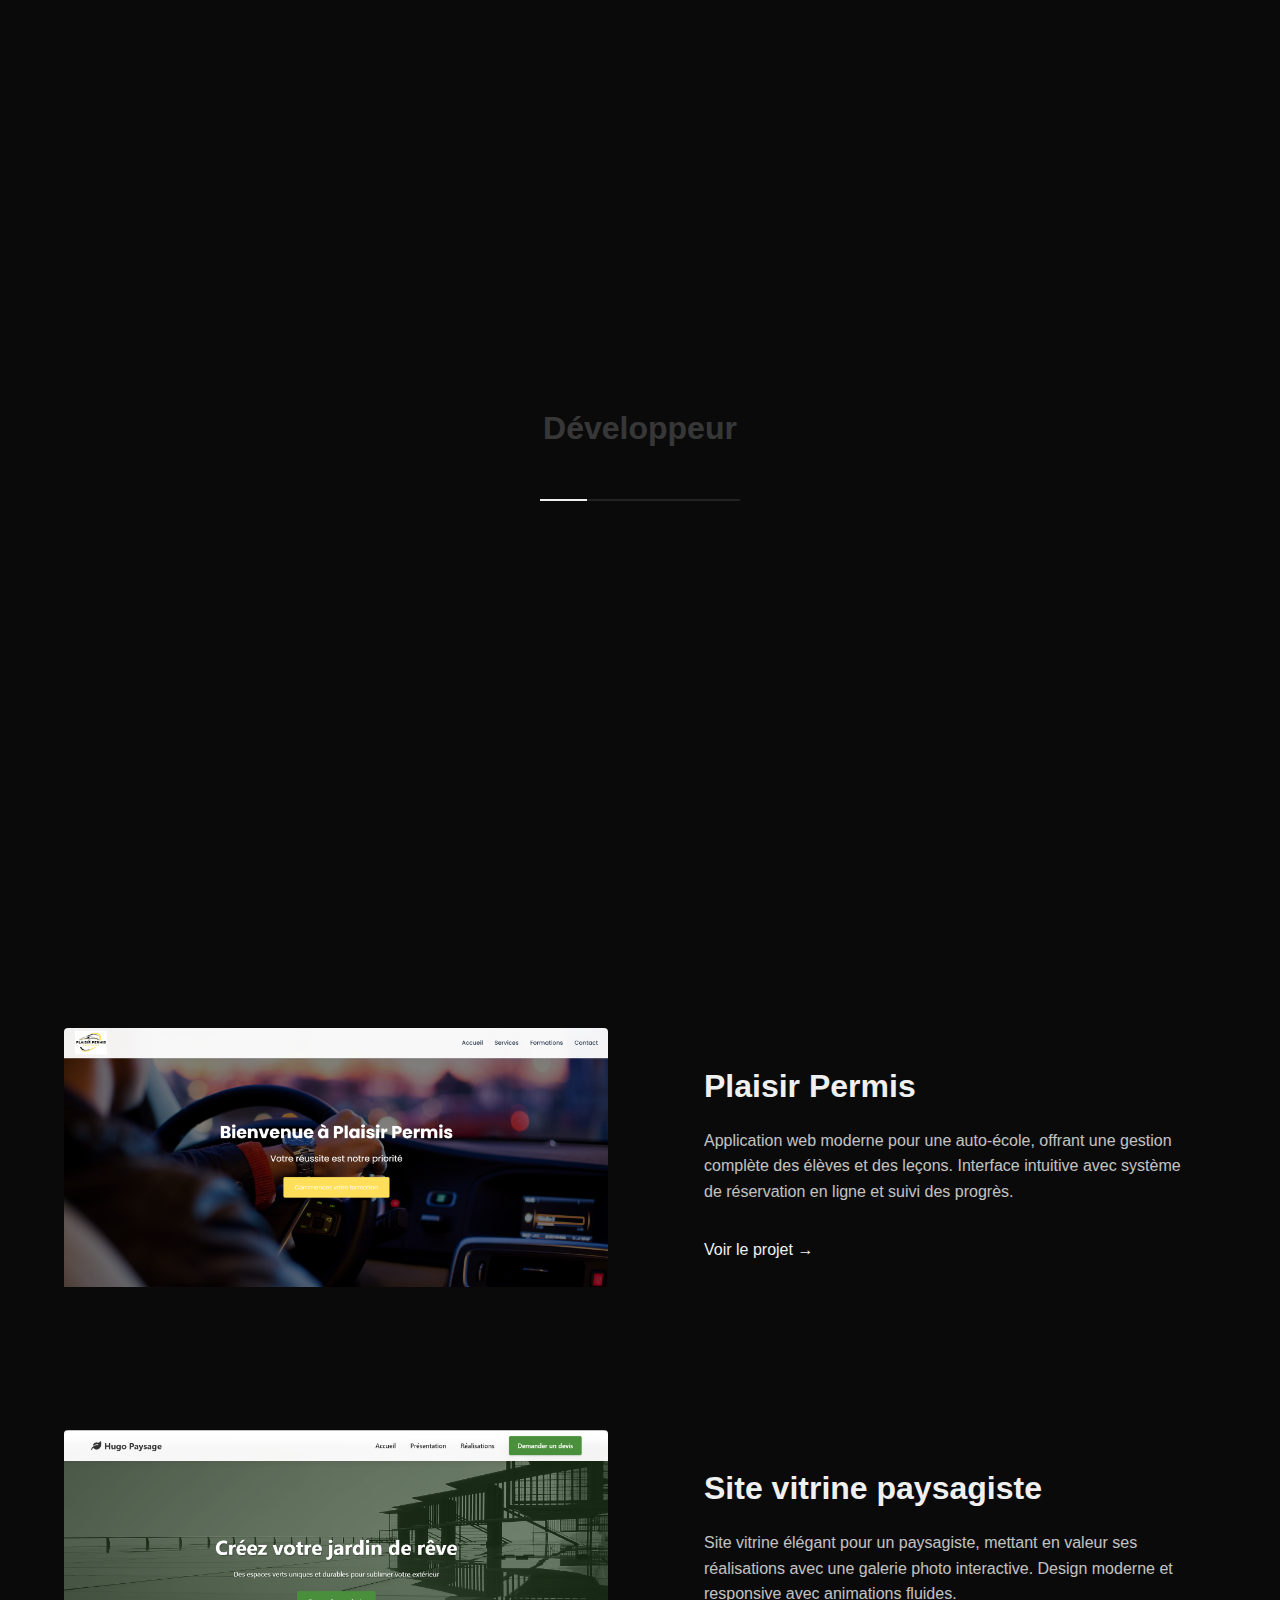
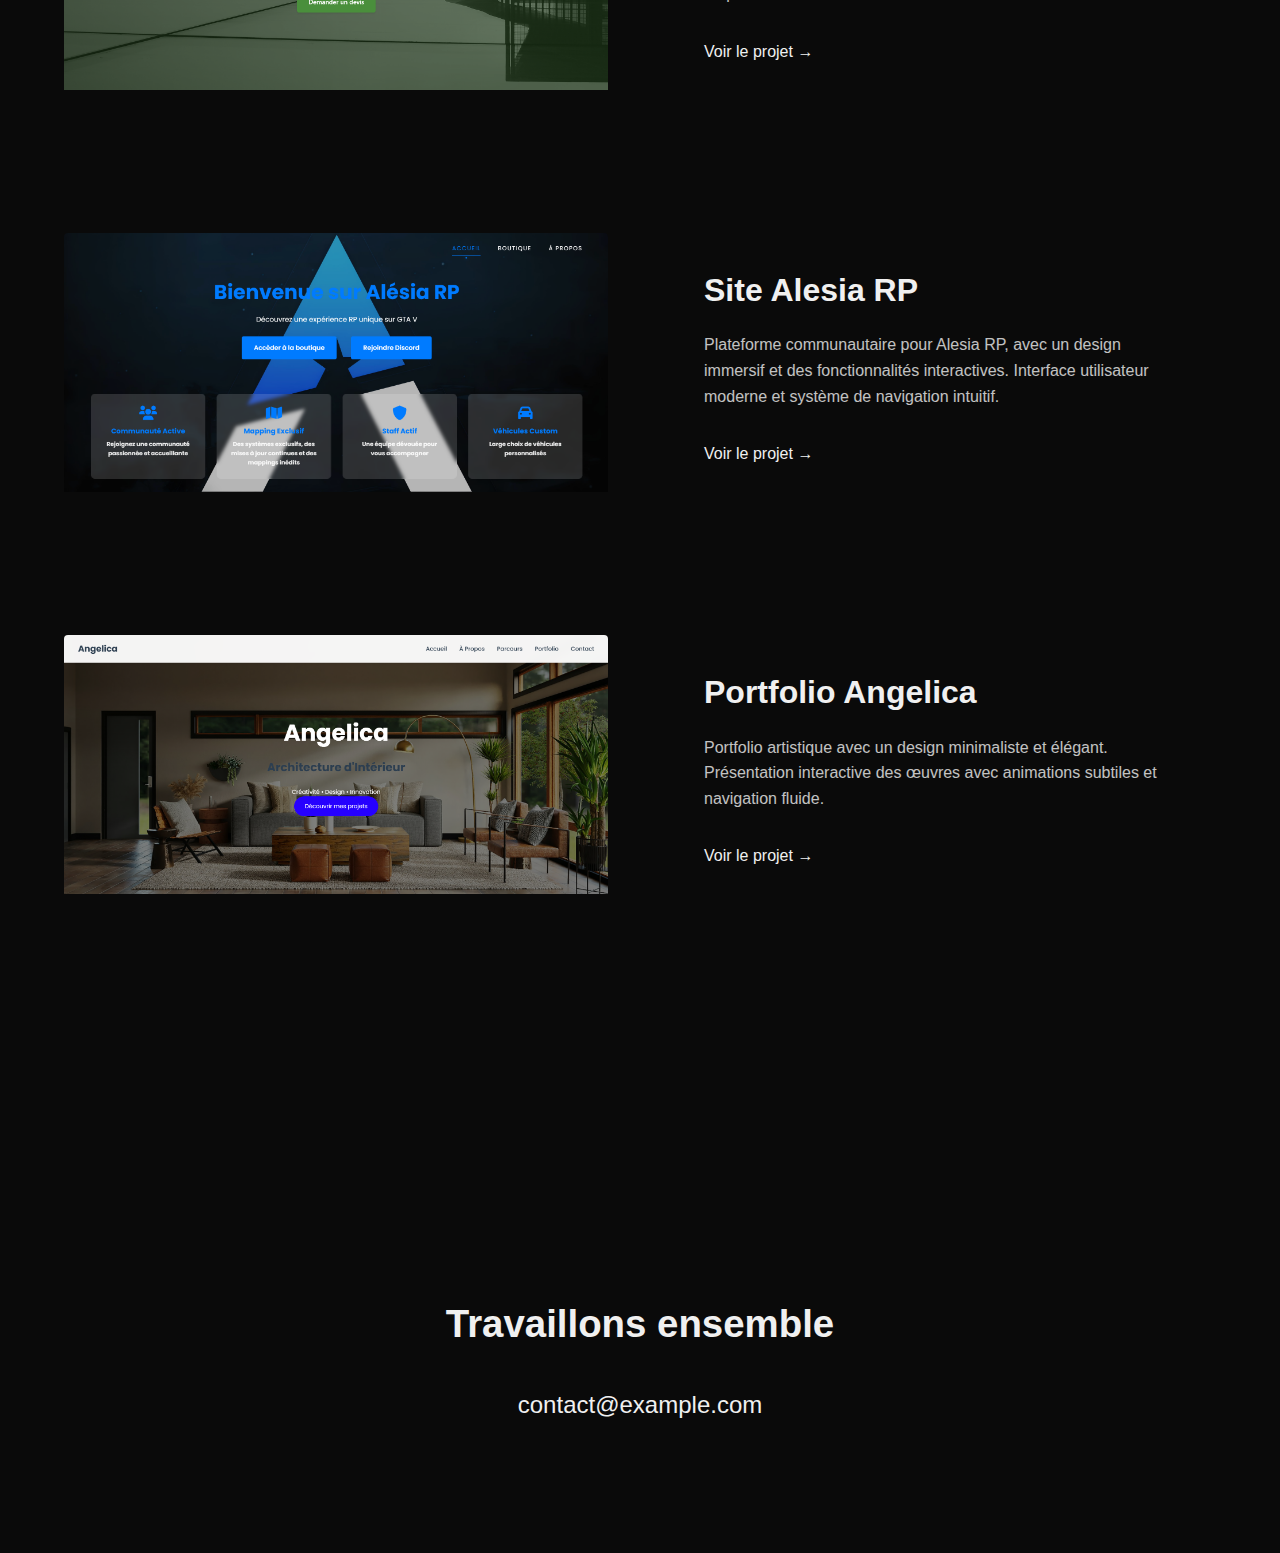
==== index.html @ d8896f44 "Initial commit" ====
<!DOCTYPE html>
<html lang="fr">
<head>
    <meta charset="UTF-8">
    <meta name="viewport" content="width=device-width, initial-scale=1.0">
    <title>Portfolio</title>
    <link rel="stylesheet" href="style.css">
    <link rel="stylesheet" href="https://cdn.jsdelivr.net/npm/locomotive-scroll@4.1.4/dist/locomotive-scroll.min.css">
    <script src="https://cdnjs.cloudflare.com/ajax/libs/gsap/3.12.4/gsap.min.js"></script>
</head>
<body data-scroll-container>
    <div class="loading-screen">
        <div class="loading-words">
            <span class="word">Développeur</span>
            <span class="word">Designer</span>
            <span class="word">Création</span>
        </div>
        <div class="loading-bar-container">
            <div class="loading-bar"></div>
        </div>
    </div>

    <div class="page-transition"></div>

    <header data-scroll-section>
        <nav>
            <div class="logo">Portfolio site web</div>
            <div class="nav-links">
                <a href="#about">À propos</a>
                <a href="#projects">Projets</a>
                <a href="#contact">Contact</a>
            </div>
        </nav>
        <div class="hero">
            <div class="hero-text-container">
                <h1 class="main-title" data-scroll data-scroll-speed="3">
                    Développeur Web
                    <span class="creative">Créatif</span>
                </h1>
                <p class="subtitle" data-scroll data-scroll-speed="2">
                    Création d'expériences web uniques
                </p>
            </div>
            <div class="hero-image" data-scroll data-scroll-speed="-2">
                <img src="https://images.unsplash.com/photo-1517694712202-14dd9538aa97" alt="Code créatif">
            </div>
        </div>
    </header>

    <main>
        <section id="projects" data-scroll-section>
            <div class="project-item" data-scroll data-scroll-speed="1">
                <div class="project-image">
                    <a href="https://plaisirpermis.onrender.com" target="_blank">
                        <img src="./images/plaisir-permis.png" alt="Plaisir Permis">
                    </a>
                </div>
                <div class="project-info">
                    <h2>Plaisir Permis</h2>
                    <p>Application web moderne pour une auto-école, offrant une gestion complète des élèves et des leçons. Interface intuitive avec système de réservation en ligne et suivi des progrès.</p>
                    <a href="https://plaisirpermis.onrender.com" class="project-link" target="_blank">Voir le projet →</a>
                </div>
            </div>

            <div class="project-item" data-scroll data-scroll-speed="1">
                <div class="project-image">
                    <a href="https://hugopaysagiste.onrender.com" target="_blank">
                        <img src="./images/hugo-paysagiste.png" alt="Hugo Paysagiste">
                    </a>
                </div>
                <div class="project-info">
                    <h2>Site vitrine paysagiste</h2>
                    <p>Site vitrine élégant pour un paysagiste, mettant en valeur ses réalisations avec une galerie photo interactive. Design moderne et responsive avec animations fluides.</p>
                    <a href="https://hugopaysagiste.onrender.com" class="project-link" target="_blank">Voir le projet →</a>
                </div>
            </div>

            <div class="project-item" data-scroll data-scroll-speed="1">
                <div class="project-image">
                    <a href="https://alesia.onrender.com" target="_blank">
                        <img src="./images/alesia.png" alt="Alesia RP">
                    </a>
                </div>
                <div class="project-info">
                    <h2>Site Alesia RP</h2>
                    <p>Plateforme communautaire pour Alesia RP, avec un design immersif et des fonctionnalités interactives. Interface utilisateur moderne et système de navigation intuitif.</p>
                    <a href="https://alesia.onrender.com" class="project-link" target="_blank">Voir le projet →</a>
                </div>
            </div>

            <div class="project-item" data-scroll data-scroll-speed="1">
                <div class="project-image">
                    <a href="https://portfolioangelica.onrender.com" target="_blank">
                        <img src="./images/angelica-portfolio.png" alt="Portfolio Angelica">
                    </a>
                </div>
                <div class="project-info">
                    <h2>Portfolio Angelica</h2>
                    <p>Portfolio artistique avec un design minimaliste et élégant. Présentation interactive des œuvres avec animations subtiles et navigation fluide.</p>
                    <a href="https://portfolioangelica.onrender.com" class="project-link" target="_blank">Voir le projet →</a>
                </div>
            </div>
        </section>
    </main>

    <footer data-scroll-section>
        <div class="contact-section">
            <h2>Travaillons ensemble</h2>
            <a href="mailto:contact@example.com" class="contact-link">contact@example.com</a>
        </div>
    </footer>

    <script src="https://cdn.jsdelivr.net/npm/locomotive-scroll@4.1.4/dist/locomotive-scroll.min.js"></script>
    <script src="script.js"></script>
</body>
</html>
---- style.css ----
* {
    margin: 0;
    padding: 0;
    box-sizing: border-box;
}

:root {
    --primary-color: #f0f0f0;
    --background-color: #0a0a0a;
    --accent-color: #4a4a4a;
}

body {
    font-family: 'Inter', sans-serif;
    background-color: var(--background-color);
    color: var(--primary-color);
    line-height: 1.6;
    overflow-x: hidden;
    cursor: default;
}

/* Loading Screen */
.loading-screen {
    position: fixed;
    top: 0;
    left: 0;
    width: 100%;
    height: 100%;
    background: var(--background-color);
    display: flex;
    flex-direction: column;
    justify-content: center;
    align-items: center;
    z-index: 1000;
}

.loading-words {
    position: relative;
    height: 60px;
    margin-bottom: 40px;
}

.word {
    position: absolute;
    left: 50%;
    top: 50%;
    transform: translate(-50%, -50%);
    font-size: 2rem;
    font-weight: 700;
    opacity: 0;
}

.loading-bar-container {
    width: 200px;
    height: 2px;
    background: rgba(255, 255, 255, 0.1);
    position: relative;
    overflow: hidden;
}

.loading-bar {
    height: 100%;
    width: 0;
    background: var(--primary-color);
    position: absolute;
    left: 0;
    top: 0;
}

/* Page Transition */
.page-transition {
    position: fixed;
    top: 0;
    left: 0;
    width: 100%;
    height: 100%;
    background: var(--accent-color);
    transform: scaleY(0);
    transform-origin: bottom;
    z-index: 999;
}

/* Navigation */
nav {
    padding: 2rem 5%;
    display: flex;
    justify-content: space-between;
    align-items: center;
    position: fixed;
    width: 100%;
    z-index: 100;
    mix-blend-mode: difference;
}

.logo {
    font-size: 1.5rem;
    font-weight: 700;
}

.nav-links a {
    color: var(--primary-color);
    text-decoration: none;
    margin-left: 2rem;
    position: relative;
}

.nav-links a::after {
    content: '';
    position: absolute;
    width: 0;
    height: 1px;
    background: var(--primary-color);
    bottom: -5px;
    left: 0;
    transition: width 0.3s ease;
}

.nav-links a:hover::after {
    width: 100%;
}

/* Hero Section */
.hero {
    height: 100vh;
    display: grid;
    grid-template-columns: 1fr 1fr;
    align-items: center;
    padding: 0 10%;
    overflow: hidden;
    gap: 4rem;
}

.hero-text-container {
    overflow: hidden;
}

.hero-image {
    position: relative;
    width: 100%;
    height: 70vh;
    overflow: hidden;
    border-radius: 4px;
}

.hero-image img {
    width: 100%;
    height: 100%;
    object-fit: cover;
    transition: transform 0.5s ease;
}

.hero-image:hover img {
    transform: scale(1.05);
}

.main-title {
    font-size: 5vw;
    font-weight: 700;
    line-height: 1.2;
    margin-bottom: 1rem;
    opacity: 0;
    animation: fadeInUp 1s ease forwards;
    animation-delay: 2.5s;
}

.creative {
    display: block;
    font-style: italic;
    color: var(--accent-color);
}

.subtitle {
    font-size: 1.2rem;
    opacity: 0;
    animation: fadeInUp 1s ease forwards;
    animation-delay: 2.7s;
}

@keyframes fadeInUp {
    from {
        opacity: 0;
        transform: translateY(30px);
    }
    to {
        opacity: 1;
        transform: translateY(0);
    }
}

/* Projects Section */
#projects {
    padding: 10% 5%;
}

.project-item {
    display: grid;
    grid-template-columns: 1fr 1fr;
    gap: 4rem;
    margin-bottom: 15vh;
    align-items: center;
}

.project-image {
    position: relative;
    overflow: hidden;
    border-radius: 4px;
    cursor: pointer;
}

.project-image a {
    display: block;
    width: 100%;
    height: 100%;
}

.project-image img {
    width: 100%;
    height: 100%;
    object-fit: cover;
    transition: transform 0.5s ease;
}

.project-image:hover img {
    transform: scale(1.05);
}

.project-info {
    padding: 2rem;
}

.project-info h2 {
    font-size: 2rem;
    margin-bottom: 1rem;
}

.project-info p {
    margin-bottom: 2rem;
    opacity: 0.8;
}

.project-link {
    color: var(--primary-color);
    text-decoration: none;
    font-weight: 500;
    position: relative;
}

.project-link::after {
    content: '';
    position: absolute;
    width: 0;
    height: 1px;
    background: var(--primary-color);
    bottom: -5px;
    left: 0;
    transition: width 0.3s ease;
}

.project-link:hover::after {
    width: 100%;
}

/* Footer */
footer {
    padding: 10% 5%;
    text-align: center;
}

.contact-section h2 {
    font-size: 3vw;
    margin-bottom: 2rem;
}

.contact-link {
    color: var(--primary-color);
    text-decoration: none;
    font-size: 1.5rem;
    position: relative;
}

.contact-link::after {
    content: '';
    position: absolute;
    width: 0;
    height: 1px;
    background: var(--primary-color);
    bottom: -5px;
    left: 0;
    transition: width 0.3s ease;
}

.contact-link:hover::after {
    width: 100%;
}

/* Responsive Design */
@media (max-width: 768px) {
    .hero {
        grid-template-columns: 1fr;
        gap: 2rem;
        padding-top: 100px;
    }

    .hero-image {
        height: 50vh;
        order: -1;
    }

    .main-title {
        font-size: 3rem;
    }

    .project-item {
        grid-template-columns: 1fr;
        gap: 2rem;
    }

    .contact-section h2 {
        font-size: 2rem;
    }
}
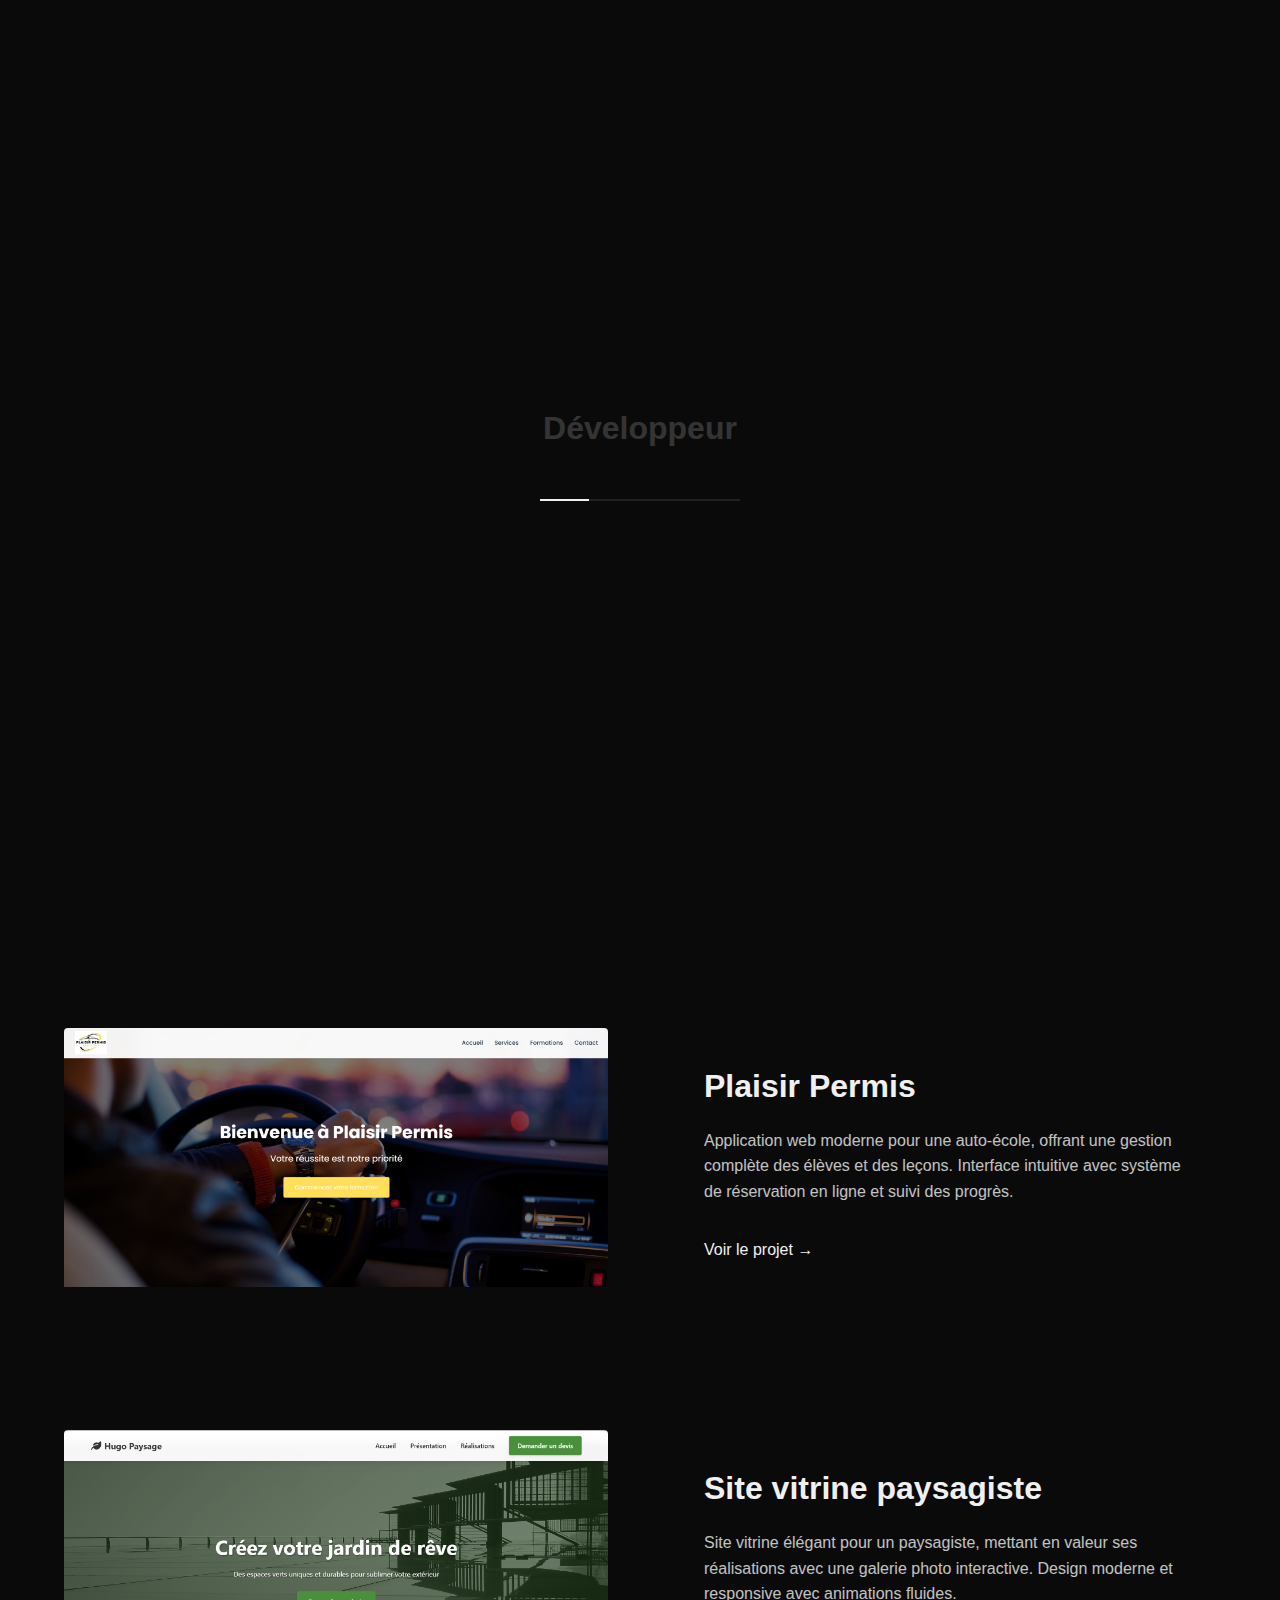
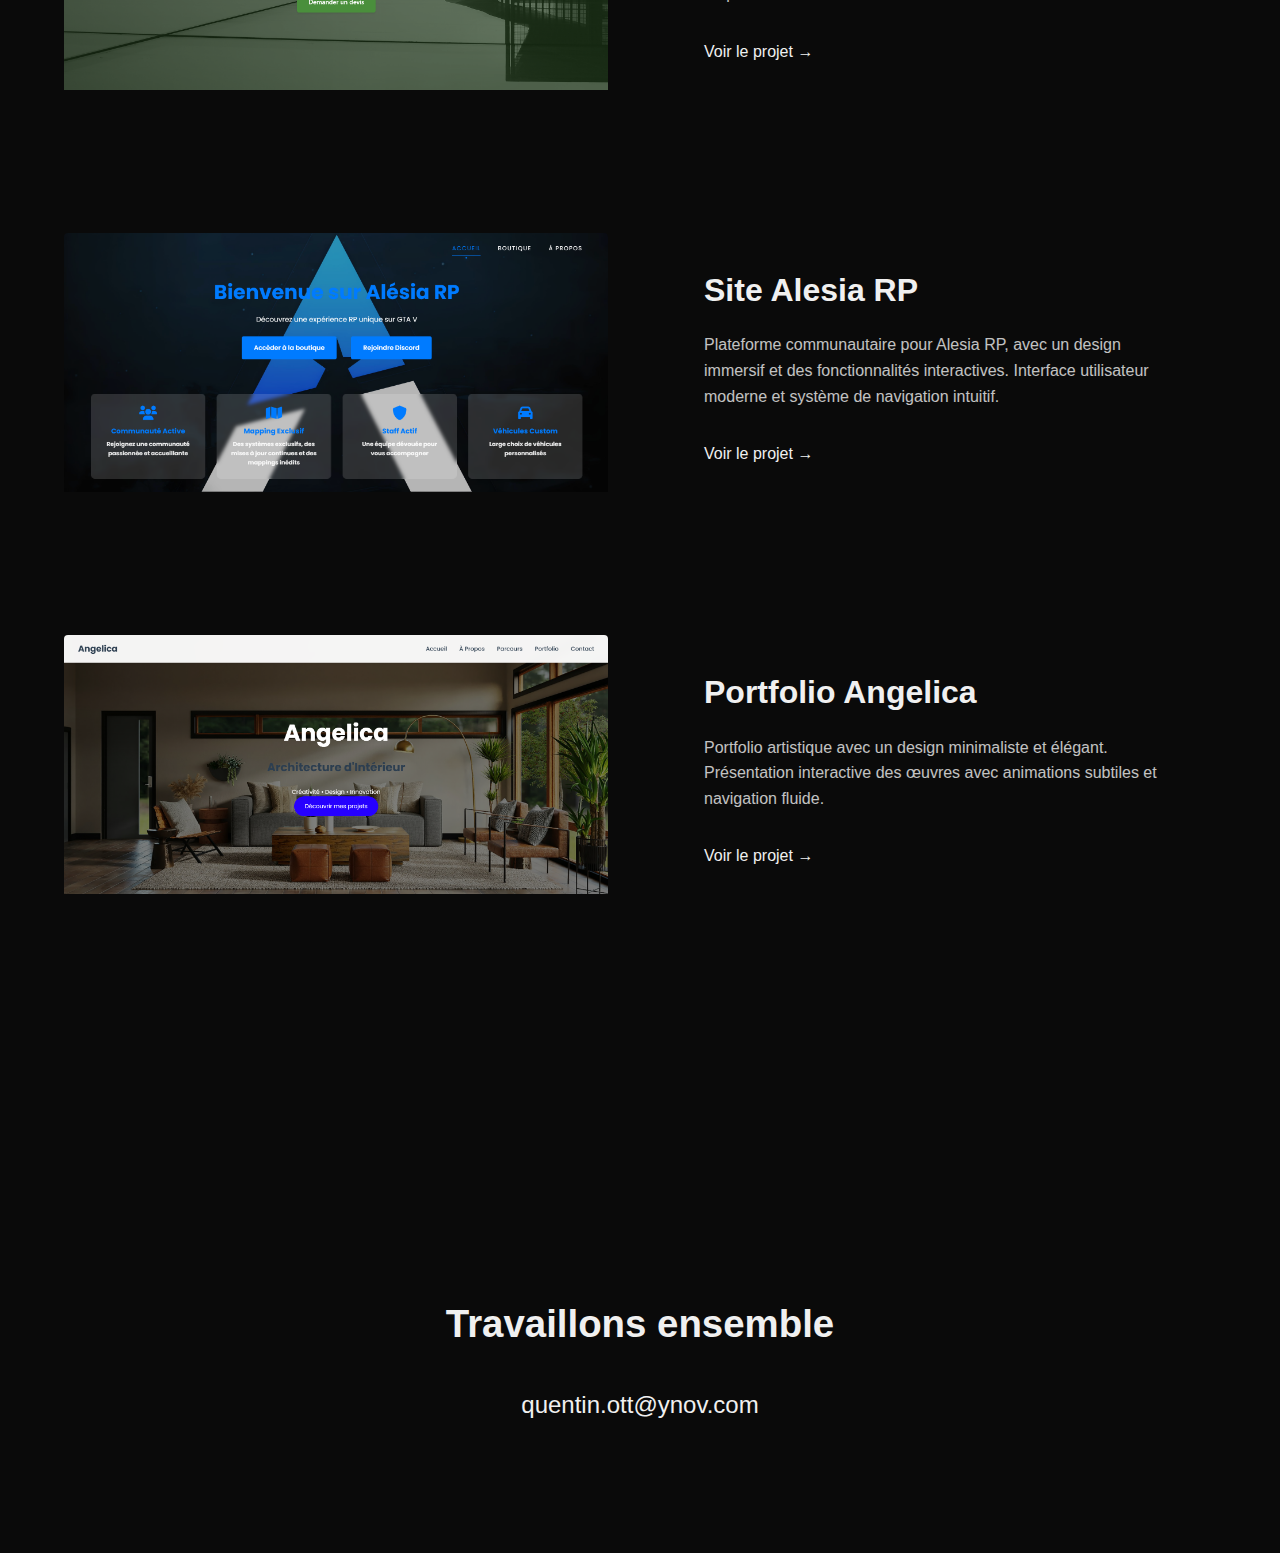
==== commit 03d492c5: "Ajout des pages stages et veille technologique avec leurs styles et images" ====
--- a/index.html
+++ b/index.html
@@ -28,6 +28,8 @@
             <div class="nav-links">
                 <a href="#about">À propos</a>
                 <a href="#projects">Projets</a>
+                <a href="stages.html">Stages</a>
+                <a href="veille.html">Veille technologique</a>
                 <a href="#contact">Contact</a>
             </div>
         </nav>
@@ -51,14 +53,14 @@
         <section id="projects" data-scroll-section>
             <div class="project-item" data-scroll data-scroll-speed="1">
                 <div class="project-image">
-                    <a href="https://plaisirpermis.onrender.com" target="_blank">
+                    <a href="https://plaisirpermis.fr" target="_blank">
                         <img src="./images/plaisir-permis.png" alt="Plaisir Permis">
                     </a>
                 </div>
                 <div class="project-info">
                     <h2>Plaisir Permis</h2>
                     <p>Application web moderne pour une auto-école, offrant une gestion complète des élèves et des leçons. Interface intuitive avec système de réservation en ligne et suivi des progrès.</p>
-                    <a href="https://plaisirpermis.onrender.com" class="project-link" target="_blank">Voir le projet →</a>
+                    <a href="https://plaisirpermis.fr" class="project-link" target="_blank">Voir le projet →</a>
                 </div>
             </div>
 
@@ -101,16 +103,15 @@
                 </div>
             </div>
         </section>
-    </main>
 
-    <footer data-scroll-section>
-        <div class="contact-section">
-            <h2>Travaillons ensemble</h2>
-            <a href="mailto:contact@example.com" class="contact-link">contact@example.com</a>
-        </div>
-    </footer>
+        <footer data-scroll-section>
+            <div class="contact-section">
+                <h2>Travaillons ensemble</h2>
+                <a href="mailto:contact@example.com" class="contact-link">quentin.ott@ynov.com</a>
+            </div>
+        </footer>
 
-    <script src="https://cdn.jsdelivr.net/npm/locomotive-scroll@4.1.4/dist/locomotive-scroll.min.js"></script>
-    <script src="script.js"></script>
-</body>
+        <script src="https://cdn.jsdelivr.net/npm/locomotive-scroll@4.1.4/dist/locomotive-scroll.min.js"></script>
+        <script src="script.js"></script>
+    </body>
 </html>
--- a/style.css
+++ b/style.css
@@ -8,6 +8,11 @@
     --primary-color: #f0f0f0;
     --background-color: #0a0a0a;
     --accent-color: #4a4a4a;
+    --card-background: #fff;
+    --text-color: #333;
+    --text-color-light: #666;
+    --accent-color-light: #ccc;
+    --border-color: #ddd;
 }
 
 body {
@@ -260,6 +265,291 @@
     width: 100%;
 }
 
+/* Stages Section */
+.stages-section {
+    padding: 120px 0;
+    background-color: var(--background-color);
+}
+
+.stages-container {
+    max-width: 1000px;
+    margin: 0 auto;
+    padding: 0 20px;
+}
+
+.stages-container .section-title {
+    font-size: 3em;
+    margin-bottom: 60px;
+    text-align: center;
+    color: var(--text-color);
+}
+
+.stage-card {
+    background-color: var(--card-background);
+    border-radius: 20px;
+    padding: 40px;
+    margin-bottom: 40px;
+    box-shadow: 0 10px 30px rgba(0, 0, 0, 0.1);
+    opacity: 0;
+    transform: translateY(30px);
+    animation: fadeInUp 0.8s ease forwards;
+}
+
+.stage-header {
+    border-bottom: 2px solid var(--accent-color);
+    padding-bottom: 20px;
+    margin-bottom: 30px;
+}
+
+.stage-header h2 {
+    font-size: 2.2em;
+    color: var(--text-color);
+    margin-bottom: 15px;
+}
+
+.stage-info {
+    font-size: 1.1em;
+    color: var(--accent-color);
+    font-weight: 500;
+}
+
+.stage-content {
+    color: var(--text-color);
+    line-height: 1.8;
+}
+
+.stage-content p {
+    margin-bottom: 25px;
+    font-size: 1.1em;
+}
+
+.stage-content h3 {
+    color: var(--accent-color);
+    font-size: 1.6em;
+    margin: 40px 0 20px;
+    padding-bottom: 10px;
+    border-bottom: 1px solid var(--border-color);
+}
+
+.stage-content ul {
+    list-style: none;
+    margin: 0;
+    padding: 0;
+}
+
+.stage-content ul li {
+    position: relative;
+    padding-left: 25px;
+    margin-bottom: 15px;
+    font-size: 1.1em;
+}
+
+.stage-content ul li:before {
+    content: "•";
+    color: var(--accent-color);
+    position: absolute;
+    left: 0;
+    font-weight: bold;
+}
+
+.stage-content ul ul {
+    margin: 15px 0 15px 20px;
+}
+
+.stage-content ul ul li {
+    font-size: 1em;
+    margin-bottom: 10px;
+}
+
+.stage-content ul ul li:before {
+    content: "◦";
+}
+
+.stage-footer {
+    margin-top: 50px;
+    padding: 30px;
+    background: linear-gradient(to right, var(--accent-color-light), transparent);
+    border-radius: 15px;
+}
+
+.stage-footer p {
+    font-size: 1.1em;
+    font-style: italic;
+    margin: 0;
+    color: var(--text-color);
+}
+
+/* Styles pour la page veille technologique */
+.veille-section {
+    padding: 120px 0;
+    background-color: var(--background-color);
+}
+
+.veille-container {
+    max-width: 1000px;
+    margin: 0 auto;
+    padding: 0 20px;
+}
+
+.veille-intro {
+    text-align: center;
+    max-width: 800px;
+    margin: 0 auto 60px;
+    color: var(--text-color);
+    font-size: 1.2em;
+    line-height: 1.6;
+}
+
+.veille-card {
+    background-color: var(--card-background);
+    border-radius: 20px;
+    padding: 40px;
+    margin-bottom: 40px;
+    box-shadow: 0 10px 30px rgba(0, 0, 0, 0.1);
+    opacity: 0;
+    transform: translateY(30px);
+    animation: fadeInUp 0.8s ease forwards;
+}
+
+.veille-header {
+    border-bottom: 2px solid var(--accent-color);
+    padding-bottom: 20px;
+    margin-bottom: 30px;
+}
+
+.veille-header h2 {
+    font-size: 2.2em;
+    color: var(--text-color);
+    margin-bottom: 15px;
+}
+
+.veille-info {
+    font-size: 1.1em;
+    color: var(--accent-color);
+    font-weight: 500;
+}
+
+.veille-content {
+    color: var(--text-color);
+    line-height: 1.8;
+}
+
+.veille-content h3 {
+    color: var(--accent-color);
+    font-size: 1.6em;
+    margin: 40px 0 20px;
+    padding-bottom: 10px;
+    border-bottom: 1px solid var(--border-color);
+}
+
+.veille-content p {
+    margin-bottom: 25px;
+    font-size: 1.1em;
+}
+
+.veille-content ul {
+    list-style: none;
+    margin: 0;
+    padding: 0;
+}
+
+.veille-content ul li {
+    position: relative;
+    padding-left: 25px;
+    margin-bottom: 15px;
+    font-size: 1.1em;
+}
+
+.veille-content ul li:before {
+    content: "•";
+    color: var(--accent-color);
+    position: absolute;
+    left: 0;
+    font-weight: bold;
+}
+
+.veille-content ul ul {
+    margin: 15px 0 15px 20px;
+}
+
+.veille-content ul ul li {
+    font-size: 1em;
+    margin-bottom: 10px;
+}
+
+.veille-content ul ul li:before {
+    content: "◦";
+}
+
+.veille-content .image-grid {
+    display: grid;
+    grid-template-columns: repeat(2, 1fr);
+    gap: 20px;
+    margin: 30px 0;
+}
+
+.veille-image {
+    width: 100%;
+    height: 300px;
+    object-fit: cover;
+    border-radius: 10px;
+    box-shadow: 0 4px 8px rgba(0, 0, 0, 0.1);
+}
+
+.tools-grid {
+    display: grid;
+    grid-template-columns: repeat(5, 1fr);
+    gap: 20px;
+    margin: 30px 0;
+}
+
+.tool-item {
+    display: flex;
+    flex-direction: column;
+    align-items: center;
+    text-align: center;
+    padding: 15px;
+    background: var(--card-background);
+    border-radius: 10px;
+    transition: transform 0.3s ease;
+}
+
+.tool-item:hover {
+    transform: translateY(-5px);
+}
+
+.tool-item img {
+    width: 60px;
+    height: 60px;
+    object-fit: contain;
+    margin-bottom: 10px;
+}
+
+.tool-item span {
+    font-size: 0.9em;
+    color: var(--text-color);
+}
+
+.pearltrees-embed {
+    margin-top: 40px;
+    border-radius: 10px;
+    overflow: hidden;
+    box-shadow: 0 4px 8px rgba(0, 0, 0, 0.1);
+}
+
+.pearltrees-embed iframe {
+    border: none;
+    width: 100%;
+    height: 600px;
+}
+
+.placeholder-text {
+    color: var(--text-color-light);
+    font-style: italic;
+    text-align: center;
+    padding: 20px;
+}
+
 /* Footer */
 footer {
     padding: 10% 5%;
@@ -318,4 +608,12 @@
     .contact-section h2 {
         font-size: 2rem;
     }
-}
+
+    .veille-content .image-grid {
+        grid-template-columns: 1fr;
+    }
+
+    .tools-grid {
+        grid-template-columns: repeat(2, 1fr);
+    }
+}
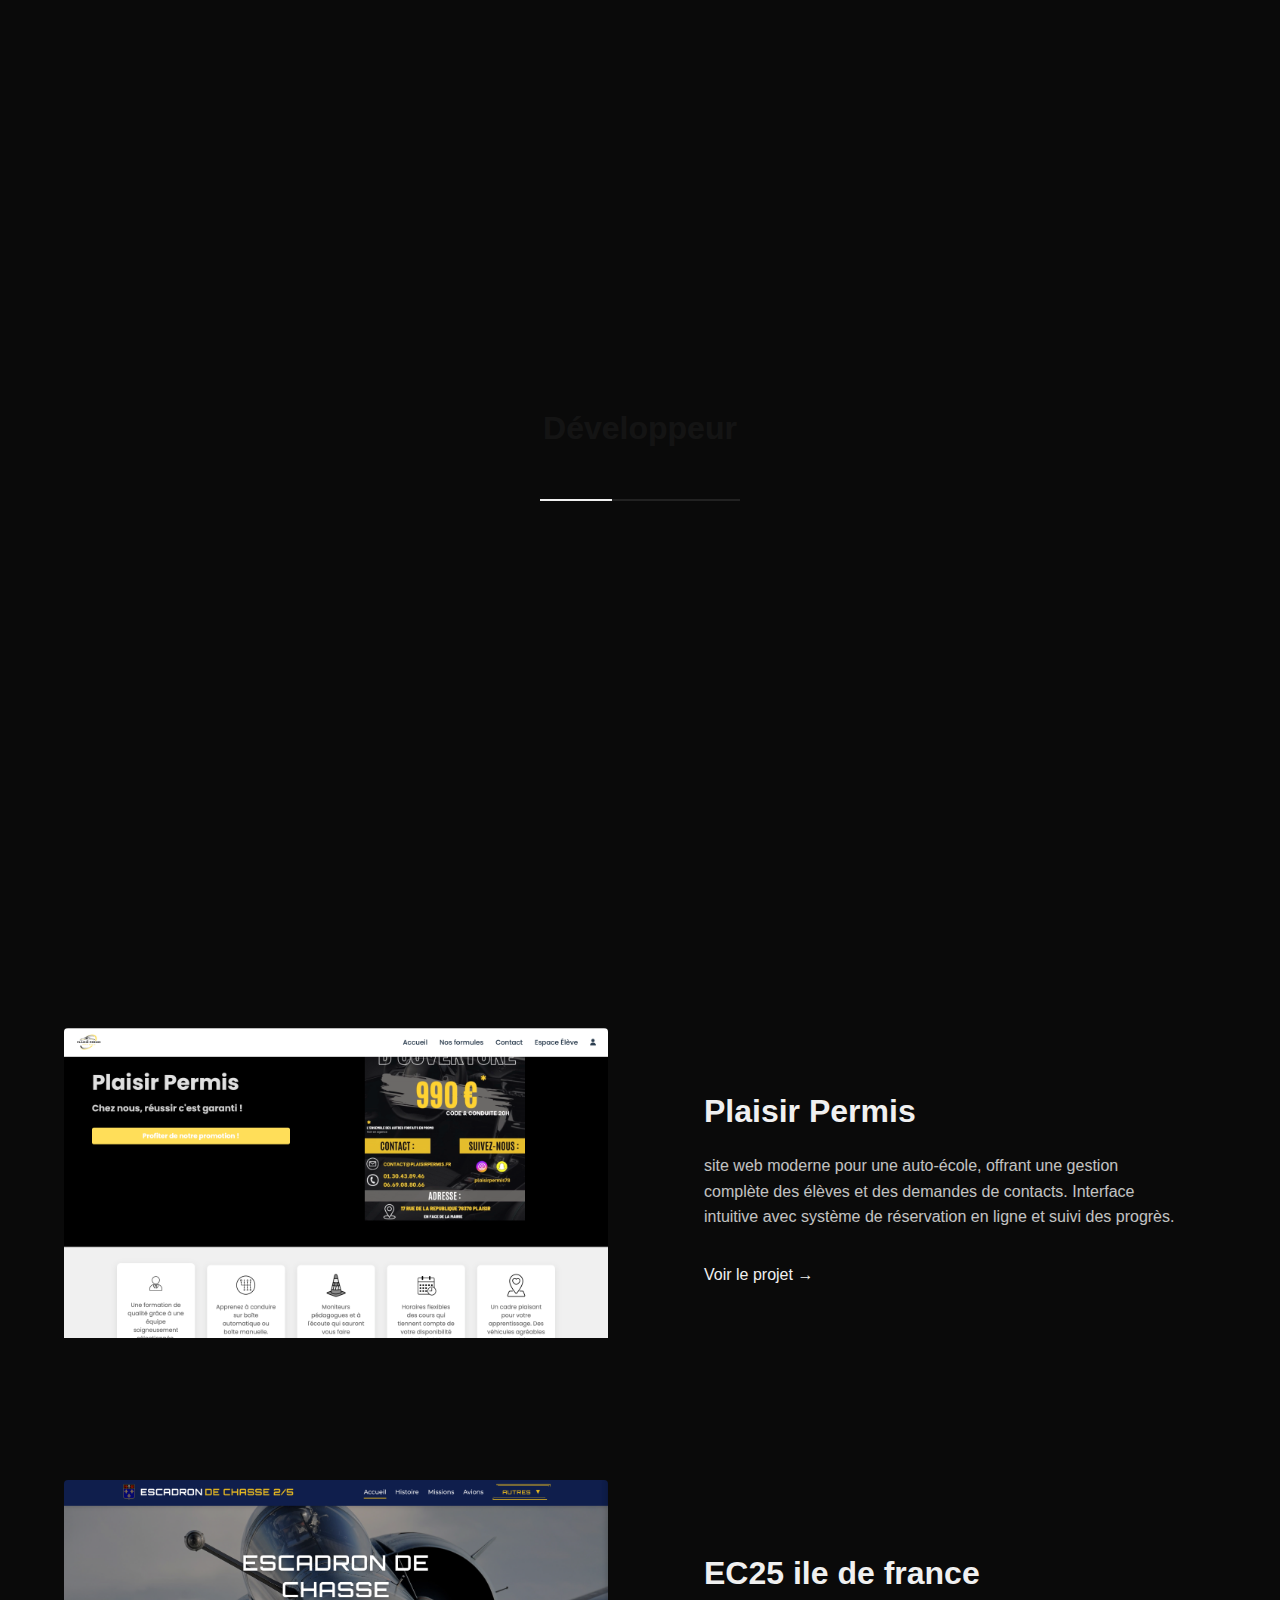
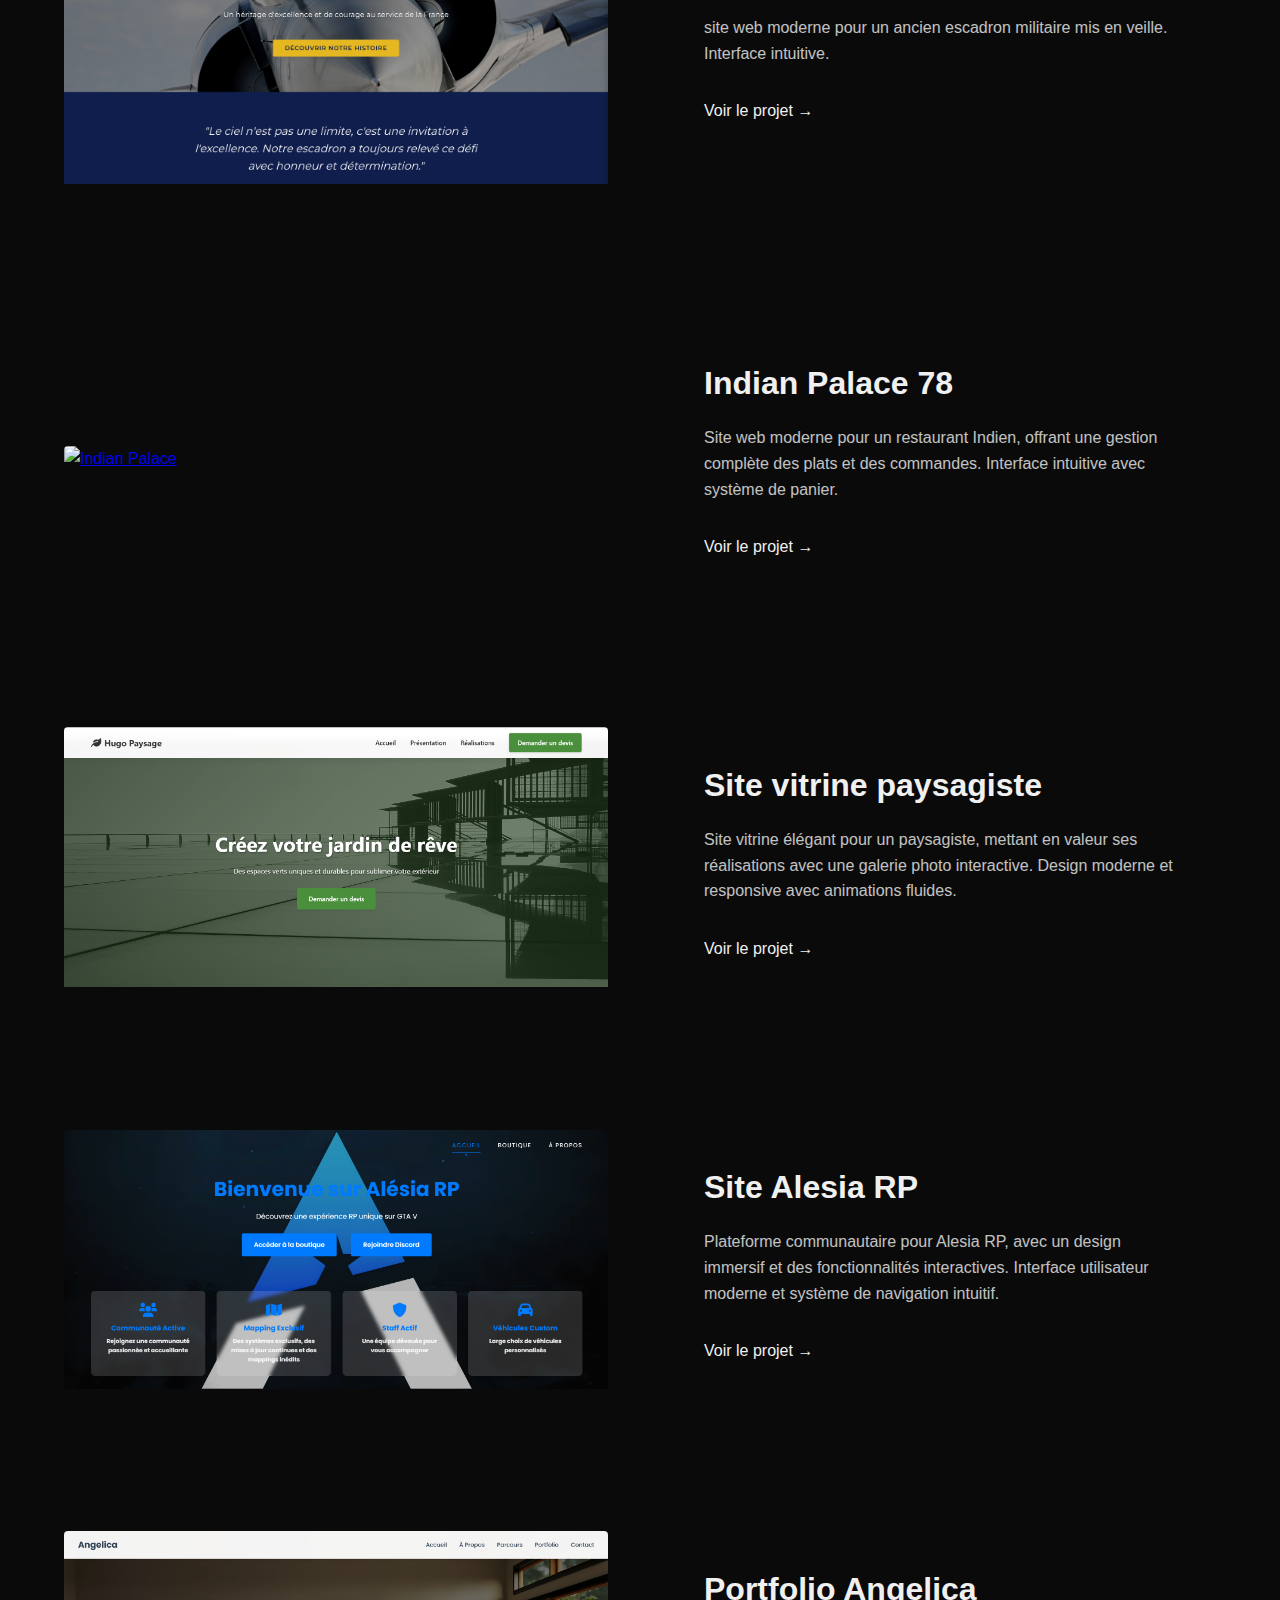
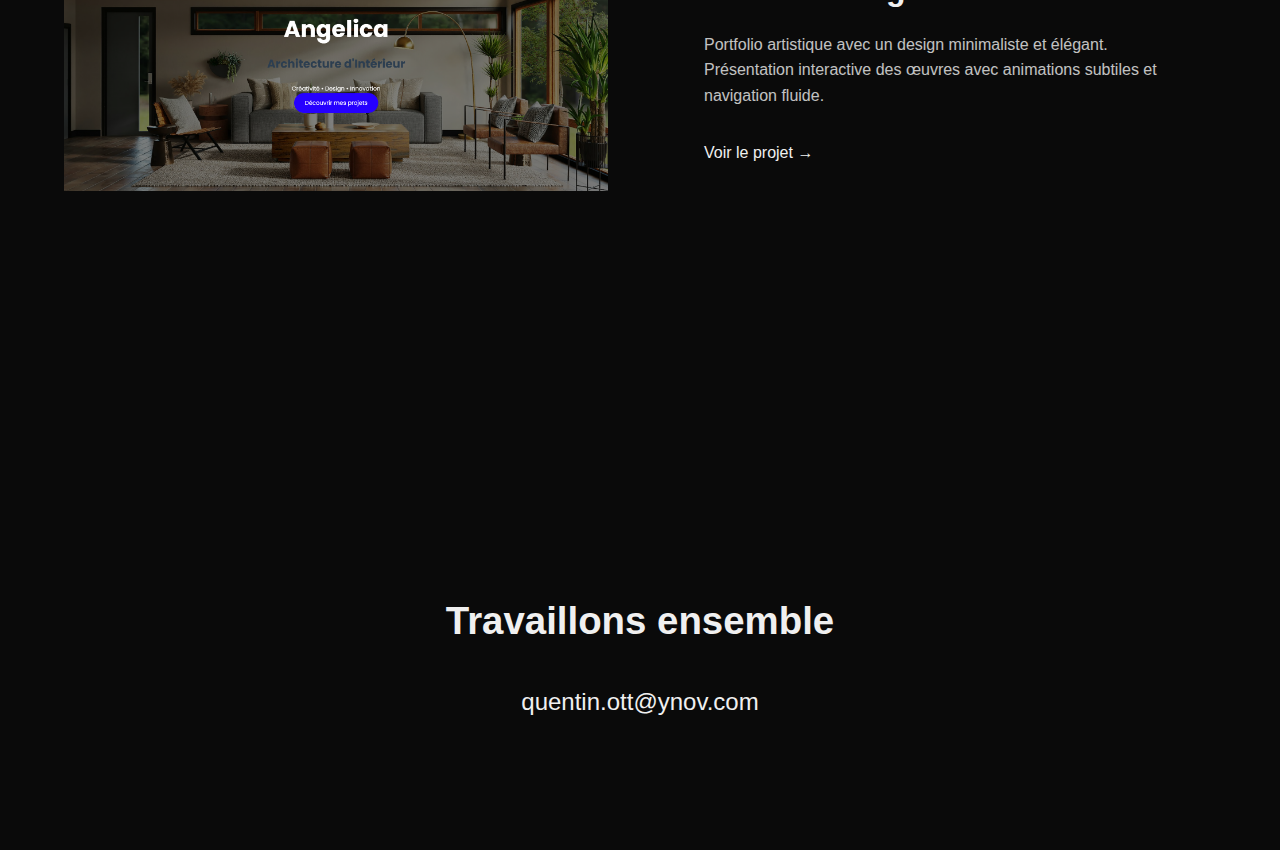
==== commit ab50dce7: "Update: Navigation bar styling, remove contact link and add new project images" ====
--- a/index.html
+++ b/index.html
@@ -30,7 +30,6 @@
                 <a href="#projects">Projets</a>
                 <a href="stages.html">Stages</a>
                 <a href="veille.html">Veille technologique</a>
-                <a href="#contact">Contact</a>
             </div>
         </nav>
         <div class="hero">
@@ -59,8 +58,34 @@
                 </div>
                 <div class="project-info">
                     <h2>Plaisir Permis</h2>
-                    <p>Application web moderne pour une auto-école, offrant une gestion complète des élèves et des leçons. Interface intuitive avec système de réservation en ligne et suivi des progrès.</p>
+                    <p>site web moderne pour une auto-école, offrant une gestion complète des élèves et des demandes de contacts. Interface intuitive avec système de réservation en ligne et suivi des progrès.</p>
                     <a href="https://plaisirpermis.fr" class="project-link" target="_blank">Voir le projet →</a>
+                </div>
+            </div>
+
+                        <div class="project-item" data-scroll data-scroll-speed="1">
+                <div class="project-image">
+                    <a href="https://ec25iledefrance.com" target="_blank">
+                        <img src="./images/avion.png" alt="avion site">
+                    </a>
+                </div>
+                <div class="project-info">
+                    <h2>EC25 ile de france</h2>
+                    <p>site web moderne pour un ancien escadron militaire mis en veille. Interface intuitive.</p>
+                    <a href="https://ec25iledefrance.com" class="project-link" target="_blank">Voir le projet →</a>
+                </div>
+            </div>
+
+                        <div class="project-item" data-scroll data-scroll-speed="1">
+                <div class="project-image">
+                    <a href="https://indianpalace78.com" target="_blank">
+                        <img src="./images/indianpalace78.png" alt="Indian Palace">
+                    </a>
+                </div>
+                <div class="project-info">
+                    <h2>Indian Palace 78</h2>
+                    <p>Site web moderne pour un restaurant Indien, offrant une gestion complète des plats et des commandes. Interface intuitive avec système de panier.</p>
+                    <a href="https://indianpalace78.com" class="project-link" target="_blank">Voir le projet →</a>
                 </div>
             </div>
 
--- a/style.css
+++ b/style.css
@@ -94,7 +94,10 @@
     position: fixed;
     width: 100%;
     z-index: 100;
-    mix-blend-mode: difference;
+    background-color: rgba(10, 10, 10, 0.95);
+    backdrop-filter: blur(10px);
+    -webkit-backdrop-filter: blur(10px);
+    transition: all 0.3s ease;
 }
 
 .logo {
